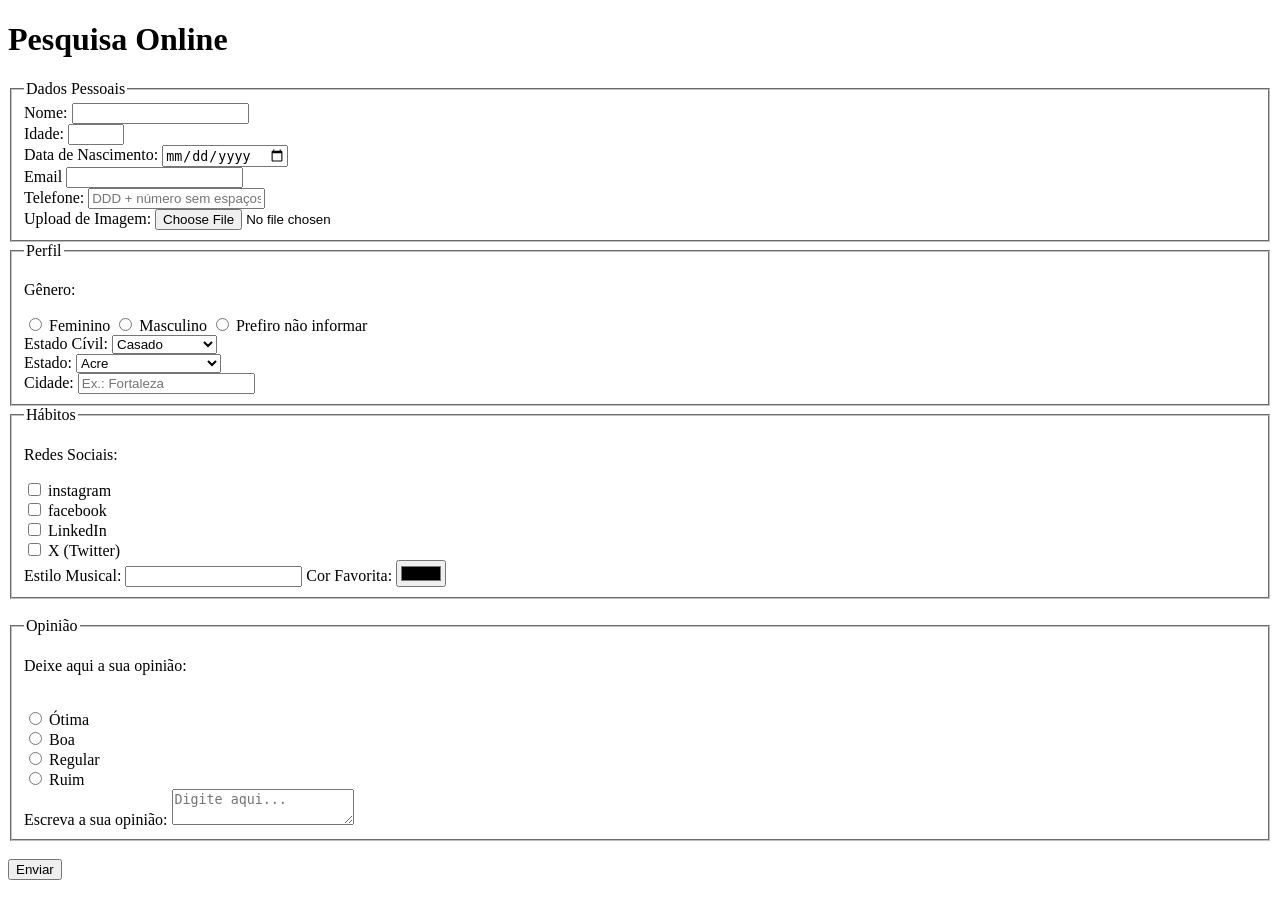
==== index.html @ bfe57c3b "Adiciona ssessao de opiniao" ====
<!DOCTYPE html>
<html lang="pt-br">
<head>
    <meta charset="UTF-8">
    <meta name="viewport" content="width=device-width, initial-scale=1.0">
    <title>Pesquisa Culturama</title>
</head>
<body>
    <header>
        <h1>Pesquisa Online</h1>
    </header>
    <section>
        <form action="" method="get">
            <fieldset>
                <!-- DADOS PESSOAIS -->

                <legend>Dados Pessoais</legend>
                <label for="name">Nome:</label>
                <input id="name" name="userName" required>
                <br>
                <label for="age">Idade:</label>
                <input id="age" type="number" name="userAge" min="12" max="100" required>
                <br>
                <label for="birthDate">Data de Nascimento:</label>
                <input id="birthDate" type="date" name="birthDate">
                <br>
                <label for="email">Email</label>
                <input id="email" type="email" name="userEmail" required>
                <br>
                <label for="phone">Telefone:</label>
                <input id="phone" type="tel" name="userPhoneNumber" pattern="[0-9]{11}" placeholder="DDD + número sem espaços ou hífens">
                <br>
                <label for="file">Upload de Imagem:</label>
                <input id="file" type="file" accept="image/*" name="userImage">
                <br>
            </fieldset>

            <fieldset>
                <legend>Perfil</legend>

                <p>Gênero:</p>
                <input id="genderFemale" type="radio" name="userGender" value="Feminino">
                <label for="genderFemale">Feminino</label>

                <input id="genderMale" type="radio" name="userGender" value="Masculino">
                <label for="genderMale">Masculino</label>
                
                <input id="genderNotInformed" type="radio" name="userGender" value="notInFormed">
                <label for="genderNotInformed">Prefiro não informar</label>
                <br>

                <label for="marital">Estado Cívil:</label>
                <select id="marital" name="maritalStatus" required>
                    <option value="casado">Casado</option>
                    <option value="solteiro">solteiro</option>
                    <option value="divorciado">Divorciado</option>
                    <option value="uniaoEstavel">União Estavel</option>
                </select>
                <br>

                <label for="state">Estado:</label>
                <select id="state" name="userState" required>
                <option value="acre">Acre</option>
                <option value="alagoas">Alagoas</option>
                <option value="amapa">Amapá</option>
                <option value="amazonas">Amazonas</option>
                <option value="bahia">Bahia</option>
                <option value="ceara">Ceará</option>
                <option value="distrito_Federal">Distrito Federal</option>
                <option value="espirito_Santo">Espirito Santo</option>
                <option value="goias">Goiás</option>
                <option value="maranhao">Maranhão</option>
                <option value="mato_Grosso_do_Sul">Mato Grosso do Sul</option>
                <option value="mato_Grosso">Mato Grosso</option>
                <option value="minas_Gerais">Minas Gerais</option>
                <option value="para">Pará</option>
                <option value="paraiba">Paraíba</option>
                <option value="parana">Paraná</option>
                <option value="pernambuco">Pernambuco</option>
                <option value="piaui">Piauí</option>
                <option value="rio_de_Janeiro">Rio de Janeiro</option>
                <option value="rio_Grande_do_Norte">Rio Grande do Norte</option>
                <option value="rio_Grande_do_Sul">Rio Grande do Sul</option>
                <option value="rondonia">Rondônia</option>
                <option value="roraima">Roraima</option>
                <option value="santa_Catarina">Santa Catarina</option>
                <option value="sao_Paulo">São Paulo</option>
                <option value="sergipe">Sergipe</option>
                <option value="tocantins">Tocantins</option>
            </select>
            <br>

            <label for="city">Cidade:</label>
            <input id="city" type="text" id="userCity" name="userCity" autocomplete="address-level2" placeholder="Ex.: Fortaleza">
            </fieldset>

            <fieldset>
                <legend>Hábitos</legend>
                <p>Redes Sociais:</p>
                <input id="instagram" type="checkbox" name="social" value="instagram">
                <label for="instagram">instagram</label>
                <br>
                <input id="facebook" type="checkbox" name="social" value="facebook">
                <label for="facebook">facebook </label>
                <br>
                <input id="linkedin" type="checkbox" name="social" value="linkedin">
                <label for="linkedin">LinkedIn </label>
                <br>
                <input id="x" type="checkbox" name="social" value="x">
                <label for="x">X (Twitter)</label>
                <br>

                <!--<p>Estilo Musical</p>
                <input id="rock" type="checkbox" name="music" value="rock">
                <label for="rock">Rock</label>
                <br>
                <input id="pop" type="checkbox" name="music" value="pop">
                <label for="pop">Pop</label>
                <br>
                <input id="hipHop" type="checkbox" name="music" value="hipHop">
                <label for="hipHop">Hip Hop</label>
                <br>
                <input id="samba" type="checkbox" name="music" value="samba">
                <label for="samba">Samba</label>
                <br>
                <input id="forro" type="checkbox" name="music" value="forro">
                <label for="forro">Forró</label>
                <br>
                <label for="other">Outros</label>
                <input id="other"  name="otherMusic">  -->

                <label for="musicStyle">Estilo Musical:</label>
                <input list="styleType" id="musicStyle" type="text" name="userMusicStyle">
                <datalist id="styleType">
                    <option value="Rock">
                    <option value="Pop">
                    <option value="Hip Hop">
                    <option value="Samba">
                    <option value="Forró">
                </datalist>

                <label for="favoriteColor">Cor Favorita:</label>
                <input id="favoriteColor" type="color" name="userFavoriteColor">
            </fieldset>
                <br>

                <fieldset>
                    <legend>Opinião</legend>
                    <p>Deixe aqui a sua opinião:</p>
                    <br>

                    <input type="radio" id="veryGood" name="userOpinion" value="otimo">
                    <label for="veryGood">Ótima</label>
                    <br>
                    <input type="radio" id="good" name="userOpinion" value="boa">
                    <label for="good">Boa</label>
                    <br>
                    <input type="radio" id="regular" name="userOpinion" value="regular">
                    <label for="regular">Regular</label>
                    <br>
                    <input type="radio" id="bad" name="userOpinion" value="ruim">
                    <label for="bad">Ruim</label>
                    <br>

                    <label for="comment">Escreva a sua opinião:</label>
                    <textarea name="userComment" id="comment" placeholder="Digite aqui..."></textarea>
                
            </fieldset>
            <br>

            <button type="submit">Enviar</button>
        </form>
    </section>
    
</body>
</html>
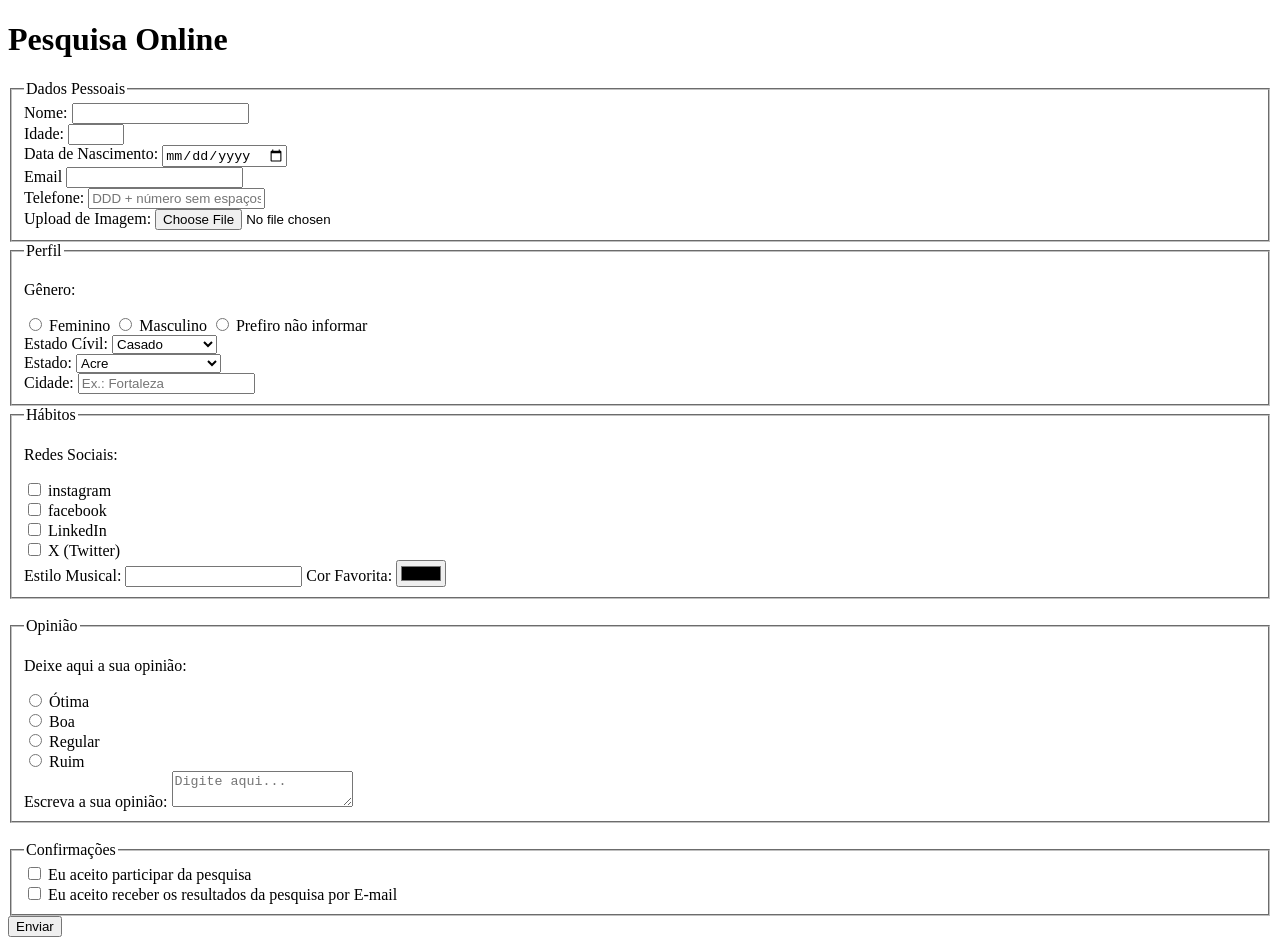
==== commit 7fd5f7b2: "adicona botão limpar e adiciona confirmações de termos" ====
--- a/index.html
+++ b/index.html
@@ -147,7 +147,6 @@
                 <fieldset>
                     <legend>Opinião</legend>
                     <p>Deixe aqui a sua opinião:</p>
-                    <br>
 
                     <input type="radio" id="veryGood" name="userOpinion" value="otimo">
                     <label for="veryGood">Ótima</label>
@@ -168,6 +167,15 @@
             </fieldset>
             <br>
 
+            <fieldset>
+                <legend>Confirmações</legend>
+                <input type="checkbox" id="userLgpd" name="userLgpd" value="accepted" required>
+                <label for="userLgpd">Eu aceito participar da pesquisa</label><br>
+
+                <input type="checkbox" id="getResult" name="userGetResult" value="accepted" required>
+                <label for="getResult">Eu aceito receber os resultados da pesquisa por E-mail</label><br>
+            </fieldset>
+
             <button type="submit">Enviar</button>
         </form>
     </section>
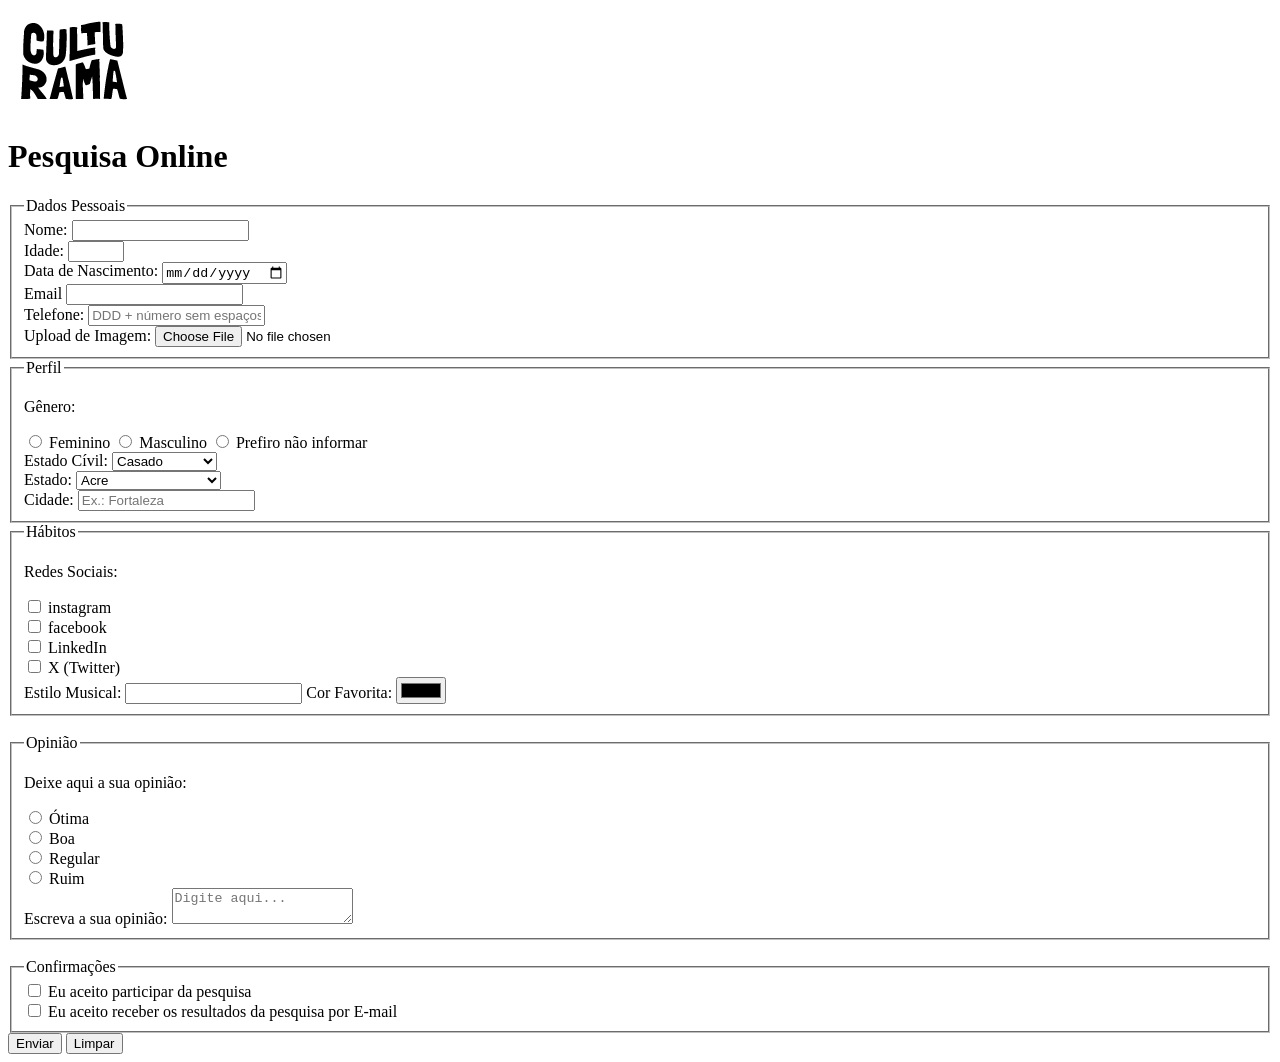
==== commit fd3c8db2: "Adiciona familias de fontes" ====
--- a/index.html
+++ b/index.html
@@ -3,10 +3,19 @@
 <head>
     <meta charset="UTF-8">
     <meta name="viewport" content="width=device-width, initial-scale=1.0">
+
+    <link rel="icon" href="culturama-favico.png">
+
+    <link rel="preconnect" href="https://fonts.googleapis.com">
+    <link rel="preconnect" href="https://fonts.gstatic.com" crossorigin>
+    <link href="https://fonts.googleapis.com/css2?family=Fjalla+One&family=Work+Sans&display=swap" rel="stylesheet">
+
     <title>Pesquisa Culturama</title>
+
 </head>
 <body>
     <header>
+        <img src="/img/logo-culturama.png" alt="Logo culturama">
         <h1>Pesquisa Online</h1>
     </header>
     <section>
@@ -177,6 +186,7 @@
             </fieldset>
 
             <button type="submit">Enviar</button>
+            <button type="reset">Limpar</button>
         </form>
     </section>
     
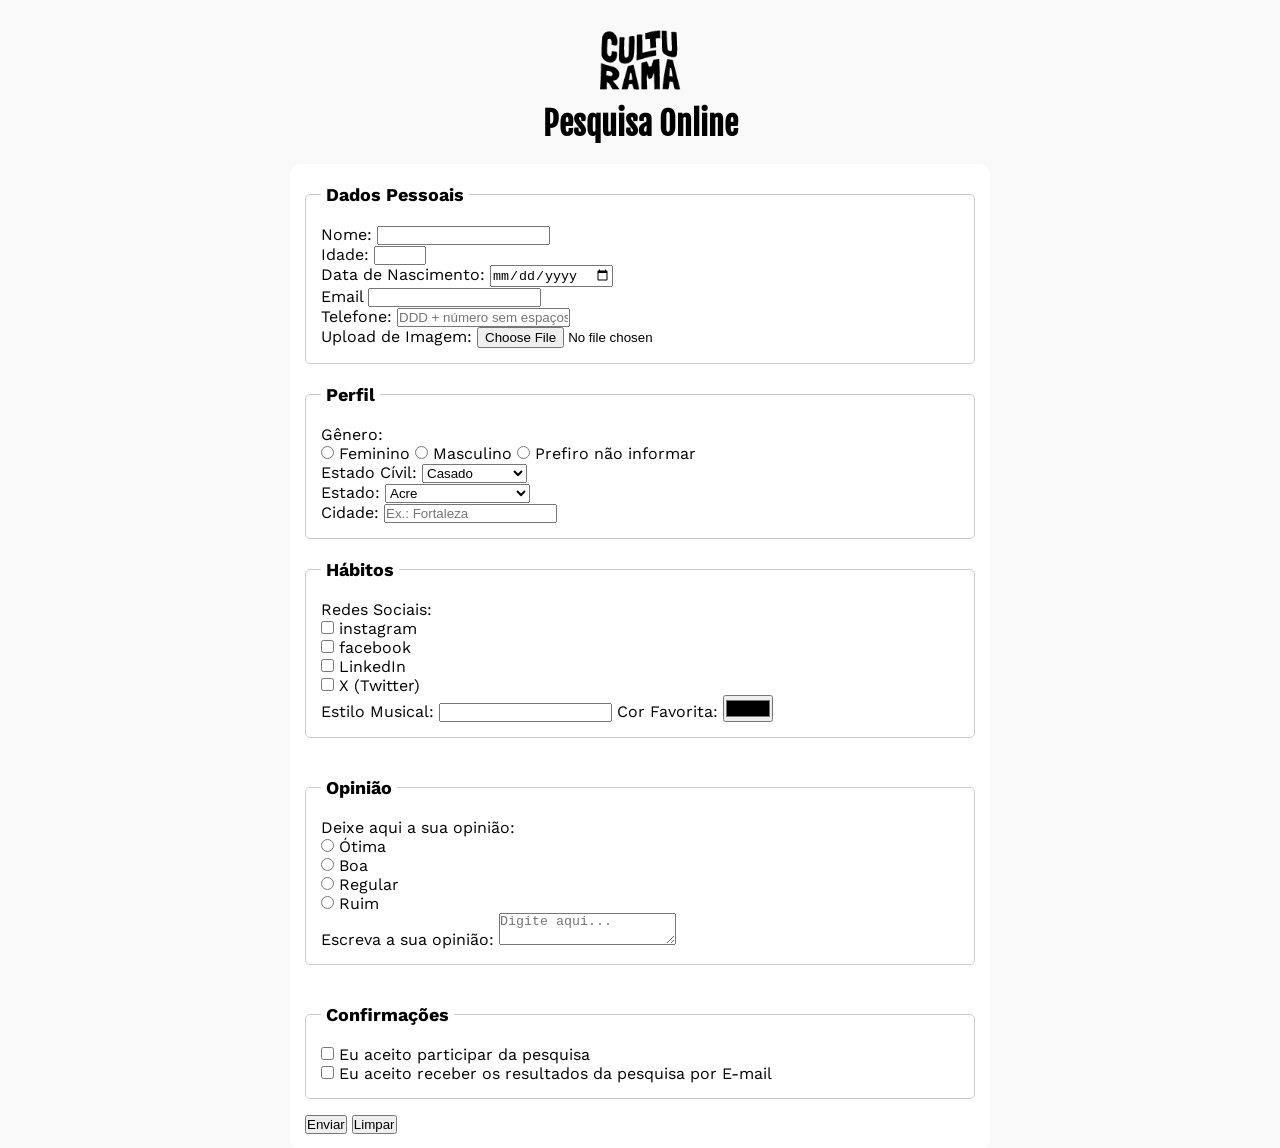
==== commit 6884434e: "Ajuste o estilo deixando mais bonito e agradavel a leitura e no momento da pesquisa" ====
--- a/index.html
+++ b/index.html
@@ -5,7 +5,7 @@
     <meta name="viewport" content="width=device-width, initial-scale=1.0">
 
     <link rel="icon" href="culturama-favico.png">
-
+    <link rel="stylesheet" href="/css/style.css">
     <link rel="preconnect" href="https://fonts.googleapis.com">
     <link rel="preconnect" href="https://fonts.gstatic.com" crossorigin>
     <link href="https://fonts.googleapis.com/css2?family=Fjalla+One&family=Work+Sans&display=swap" rel="stylesheet">
@@ -14,144 +14,145 @@
 
 </head>
 <body>
-    <header>
+    <main>
+        <header>
         <img src="/img/logo-culturama.png" alt="Logo culturama">
         <h1>Pesquisa Online</h1>
-    </header>
-    <section>
-        <form action="" method="get">
-            <fieldset>
+        </header>
+        <section>
+            <form action="" method="get">
+                <fieldset>
                 <!-- DADOS PESSOAIS -->
 
-                <legend>Dados Pessoais</legend>
-                <label for="name">Nome:</label>
-                <input id="name" name="userName" required>
-                <br>
-                <label for="age">Idade:</label>
-                <input id="age" type="number" name="userAge" min="12" max="100" required>
-                <br>
-                <label for="birthDate">Data de Nascimento:</label>
-                <input id="birthDate" type="date" name="birthDate">
-                <br>
-                <label for="email">Email</label>
-                <input id="email" type="email" name="userEmail" required>
-                <br>
-                <label for="phone">Telefone:</label>
-                <input id="phone" type="tel" name="userPhoneNumber" pattern="[0-9]{11}" placeholder="DDD + número sem espaços ou hífens">
-                <br>
-                <label for="file">Upload de Imagem:</label>
-                <input id="file" type="file" accept="image/*" name="userImage">
-                <br>
-            </fieldset>
+                    <legend>Dados Pessoais</legend>
+                    <label for="name">Nome:</label>
+                    <input id="name" name="userName" required>
+                    <br>
+                    <label for="age">Idade:</label>
+                    <input id="age" type="number" name="userAge" min="12" max="100" required>
+                    <br>
+                    <label for="birthDate">Data de Nascimento:</label>
+                    <input id="birthDate" type="date" name="birthDate">
+                    <br>
+                    <label for="email">Email</label>
+                    <input id="email" type="email" name="userEmail" required>
+                    <br>
+                    <label for="phone">Telefone:</label>
+                    <input id="phone" type="tel" name="userPhoneNumber" pattern="[0-9]{11}" placeholder="DDD + número sem espaços ou hífens">
+                    <br>
+                    <label for="file">Upload de Imagem:</label>
+                    <input id="file" type="file" accept="image/*" name="userImage">
+                    <br>
+                </fieldset>
 
-            <fieldset>
-                <legend>Perfil</legend>
+                <fieldset>
+                    <legend>Perfil</legend>
 
-                <p>Gênero:</p>
-                <input id="genderFemale" type="radio" name="userGender" value="Feminino">
-                <label for="genderFemale">Feminino</label>
+                    <p>Gênero:</p>
+                    <input id="genderFemale" type="radio" name="userGender" value="Feminino">
+                    <label for="genderFemale">Feminino</label>
 
-                <input id="genderMale" type="radio" name="userGender" value="Masculino">
-                <label for="genderMale">Masculino</label>
-                
-                <input id="genderNotInformed" type="radio" name="userGender" value="notInFormed">
-                <label for="genderNotInformed">Prefiro não informar</label>
-                <br>
+                    <input id="genderMale" type="radio" name="userGender" value="Masculino">
+                    <label for="genderMale">Masculino</label>
 
-                <label for="marital">Estado Cívil:</label>
-                <select id="marital" name="maritalStatus" required>
-                    <option value="casado">Casado</option>
-                    <option value="solteiro">solteiro</option>
-                    <option value="divorciado">Divorciado</option>
-                    <option value="uniaoEstavel">União Estavel</option>
+                    <input id="genderNotInformed" type="radio" name="userGender" value="notInFormed">
+                    <label for="genderNotInformed">Prefiro não informar</label>
+                    <br>
+
+                    <label for="marital">Estado Cívil:</label>
+                    <select id="marital" name="maritalStatus" required>
+                        <option value="casado">Casado</option>
+                        <option value="solteiro">solteiro</option>
+                        <option value="divorciado">Divorciado</option>
+                        <option value="uniaoEstavel">União Estavel</option>
+                    </select>
+                    <br>
+
+                    <label for="state">Estado:</label>
+                    <select id="state" name="userState" required>
+                    <option value="acre">Acre</option>
+                    <option value="alagoas">Alagoas</option>
+                    <option value="amapa">Amapá</option>
+                    <option value="amazonas">Amazonas</option>
+                    <option value="bahia">Bahia</option>
+                    <option value="ceara">Ceará</option>
+                    <option value="distrito_Federal">Distrito Federal</option>
+                    <option value="espirito_Santo">Espirito Santo</option>
+                    <option value="goias">Goiás</option>
+                    <option value="maranhao">Maranhão</option>
+                    <option value="mato_Grosso_do_Sul">Mato Grosso do Sul</option>
+                    <option value="mato_Grosso">Mato Grosso</option>
+                    <option value="minas_Gerais">Minas Gerais</option>
+                    <option value="para">Pará</option>
+                    <option value="paraiba">Paraíba</option>
+                    <option value="parana">Paraná</option>
+                    <option value="pernambuco">Pernambuco</option>
+                    <option value="piaui">Piauí</option>
+                    <option value="rio_de_Janeiro">Rio de Janeiro</option>
+                    <option value="rio_Grande_do_Norte">Rio Grande do Norte</option>
+                    <option value="rio_Grande_do_Sul">Rio Grande do Sul</option>
+                    <option value="rondonia">Rondônia</option>
+                    <option value="roraima">Roraima</option>
+                    <option value="santa_Catarina">Santa Catarina</option>
+                    <option value="sao_Paulo">São Paulo</option>
+                    <option value="sergipe">Sergipe</option>
+                    <option value="tocantins">Tocantins</option>
                 </select>
                 <br>
 
-                <label for="state">Estado:</label>
-                <select id="state" name="userState" required>
-                <option value="acre">Acre</option>
-                <option value="alagoas">Alagoas</option>
-                <option value="amapa">Amapá</option>
-                <option value="amazonas">Amazonas</option>
-                <option value="bahia">Bahia</option>
-                <option value="ceara">Ceará</option>
-                <option value="distrito_Federal">Distrito Federal</option>
-                <option value="espirito_Santo">Espirito Santo</option>
-                <option value="goias">Goiás</option>
-                <option value="maranhao">Maranhão</option>
-                <option value="mato_Grosso_do_Sul">Mato Grosso do Sul</option>
-                <option value="mato_Grosso">Mato Grosso</option>
-                <option value="minas_Gerais">Minas Gerais</option>
-                <option value="para">Pará</option>
-                <option value="paraiba">Paraíba</option>
-                <option value="parana">Paraná</option>
-                <option value="pernambuco">Pernambuco</option>
-                <option value="piaui">Piauí</option>
-                <option value="rio_de_Janeiro">Rio de Janeiro</option>
-                <option value="rio_Grande_do_Norte">Rio Grande do Norte</option>
-                <option value="rio_Grande_do_Sul">Rio Grande do Sul</option>
-                <option value="rondonia">Rondônia</option>
-                <option value="roraima">Roraima</option>
-                <option value="santa_Catarina">Santa Catarina</option>
-                <option value="sao_Paulo">São Paulo</option>
-                <option value="sergipe">Sergipe</option>
-                <option value="tocantins">Tocantins</option>
-            </select>
-            <br>
+                <label for="city">Cidade:</label>
+                <input id="city" type="text" id="userCity" name="userCity" autocomplete="address-level2" placeholder="Ex.: Fortaleza">
+                </fieldset>
 
-            <label for="city">Cidade:</label>
-            <input id="city" type="text" id="userCity" name="userCity" autocomplete="address-level2" placeholder="Ex.: Fortaleza">
-            </fieldset>
+                <fieldset>
+                    <legend>Hábitos</legend>
+                    <p>Redes Sociais:</p>
+                    <input id="instagram" type="checkbox" name="social" value="instagram">
+                    <label for="instagram">instagram</label>
+                    <br>
+                    <input id="facebook" type="checkbox" name="social" value="facebook">
+                    <label for="facebook">facebook </label>
+                    <br>
+                    <input id="linkedin" type="checkbox" name="social" value="linkedin">
+                    <label for="linkedin">LinkedIn </label>
+                    <br>
+                    <input id="x" type="checkbox" name="social" value="x">
+                    <label for="x">X (Twitter)</label>
+                    <br>
 
-            <fieldset>
-                <legend>Hábitos</legend>
-                <p>Redes Sociais:</p>
-                <input id="instagram" type="checkbox" name="social" value="instagram">
-                <label for="instagram">instagram</label>
-                <br>
-                <input id="facebook" type="checkbox" name="social" value="facebook">
-                <label for="facebook">facebook </label>
-                <br>
-                <input id="linkedin" type="checkbox" name="social" value="linkedin">
-                <label for="linkedin">LinkedIn </label>
-                <br>
-                <input id="x" type="checkbox" name="social" value="x">
-                <label for="x">X (Twitter)</label>
-                <br>
+                    <!--<p>Estilo Musical</p>
+                    <input id="rock" type="checkbox" name="music" value="rock">
+                    <label for="rock">Rock</label>
+                    <br>
+                    <input id="pop" type="checkbox" name="music" value="pop">
+                    <label for="pop">Pop</label>
+                    <br>
+                    <input id="hipHop" type="checkbox" name="music" value="hipHop">
+                    <label for="hipHop">Hip Hop</label>
+                    <br>
+                    <input id="samba" type="checkbox" name="music" value="samba">
+                    <label for="samba">Samba</label>
+                    <br>
+                    <input id="forro" type="checkbox" name="music" value="forro">
+                    <label for="forro">Forró</label>
+                    <br>
+                    <label for="other">Outros</label>
+                    <input id="other"  name="otherMusic">  -->
 
-                <!--<p>Estilo Musical</p>
-                <input id="rock" type="checkbox" name="music" value="rock">
-                <label for="rock">Rock</label>
-                <br>
-                <input id="pop" type="checkbox" name="music" value="pop">
-                <label for="pop">Pop</label>
-                <br>
-                <input id="hipHop" type="checkbox" name="music" value="hipHop">
-                <label for="hipHop">Hip Hop</label>
-                <br>
-                <input id="samba" type="checkbox" name="music" value="samba">
-                <label for="samba">Samba</label>
-                <br>
-                <input id="forro" type="checkbox" name="music" value="forro">
-                <label for="forro">Forró</label>
-                <br>
-                <label for="other">Outros</label>
-                <input id="other"  name="otherMusic">  -->
+                    <label for="musicStyle">Estilo Musical:</label>
+                    <input list="styleType" id="musicStyle" type="text" name="userMusicStyle">
+                    <datalist id="styleType">
+                        <option value="Rock">
+                        <option value="Pop">
+                        <option value="Hip Hop">
+                        <option value="Samba">
+                        <option value="Forró">
+                    </datalist>
 
-                <label for="musicStyle">Estilo Musical:</label>
-                <input list="styleType" id="musicStyle" type="text" name="userMusicStyle">
-                <datalist id="styleType">
-                    <option value="Rock">
-                    <option value="Pop">
-                    <option value="Hip Hop">
-                    <option value="Samba">
-                    <option value="Forró">
-                </datalist>
-
-                <label for="favoriteColor">Cor Favorita:</label>
-                <input id="favoriteColor" type="color" name="userFavoriteColor">
-            </fieldset>
-                <br>
+                    <label for="favoriteColor">Cor Favorita:</label>
+                    <input id="favoriteColor" type="color" name="userFavoriteColor">
+                </fieldset>
+                    <br>
 
                 <fieldset>
                     <legend>Opinião</legend>
@@ -173,22 +174,23 @@
                     <label for="comment">Escreva a sua opinião:</label>
                     <textarea name="userComment" id="comment" placeholder="Digite aqui..."></textarea>
                 
-            </fieldset>
-            <br>
+                </fieldset>
+                <br>
 
-            <fieldset>
-                <legend>Confirmações</legend>
-                <input type="checkbox" id="userLgpd" name="userLgpd" value="accepted" required>
-                <label for="userLgpd">Eu aceito participar da pesquisa</label><br>
+                <fieldset>
+                    <legend>Confirmações</legend>
+                    <input type="checkbox" id="userLgpd" name="userLgpd" value="accepted" required>
+                    <label for="userLgpd">Eu aceito participar da pesquisa</label><br>
 
-                <input type="checkbox" id="getResult" name="userGetResult" value="accepted" required>
-                <label for="getResult">Eu aceito receber os resultados da pesquisa por E-mail</label><br>
-            </fieldset>
+                    <input type="checkbox" id="getResult" name="userGetResult" value="accepted" required>
+                    <label for="getResult">Eu aceito receber os resultados da pesquisa por E-mail</label><br>
+                </fieldset>
 
-            <button type="submit">Enviar</button>
-            <button type="reset">Limpar</button>
-        </form>
-    </section>
+                <button type="submit">Enviar</button>
+                <button type="reset">Limpar</button>
+            </form>
+        </section>
+    </main>
     
 </body>
 </html>
--- a/css/style.css
+++ b/css/style.css
@@ -0,0 +1,49 @@
+* {
+    margin: 0;
+    padding: 0;
+    box-sizing: border-box;
+} 
+
+body {
+    background-color: #f9f9f9;
+    font-family: "Work Sans", sans-serif;
+}
+
+main {
+    width: 100%;
+    max-width: 700px;
+    margin: 0 auto;
+   
+}
+
+header {
+    text-align: center;
+    margin: 20px;
+}
+
+img {
+    width: 100px;  
+}
+
+h1 {
+    font-family: "fjalla one", sans-serif;
+}
+
+form {
+    background: #ffffff;
+    padding: 15px;
+    border-radius: 10px;
+}
+
+fieldset {
+    padding: 15px;
+    border: 1px solid #cccccc;
+    border-radius: 5px;
+    margin-bottom: 15px;
+}
+
+legend {
+    font-weight: bold;
+    font-size: 18px;
+    padding:  5px;
+}
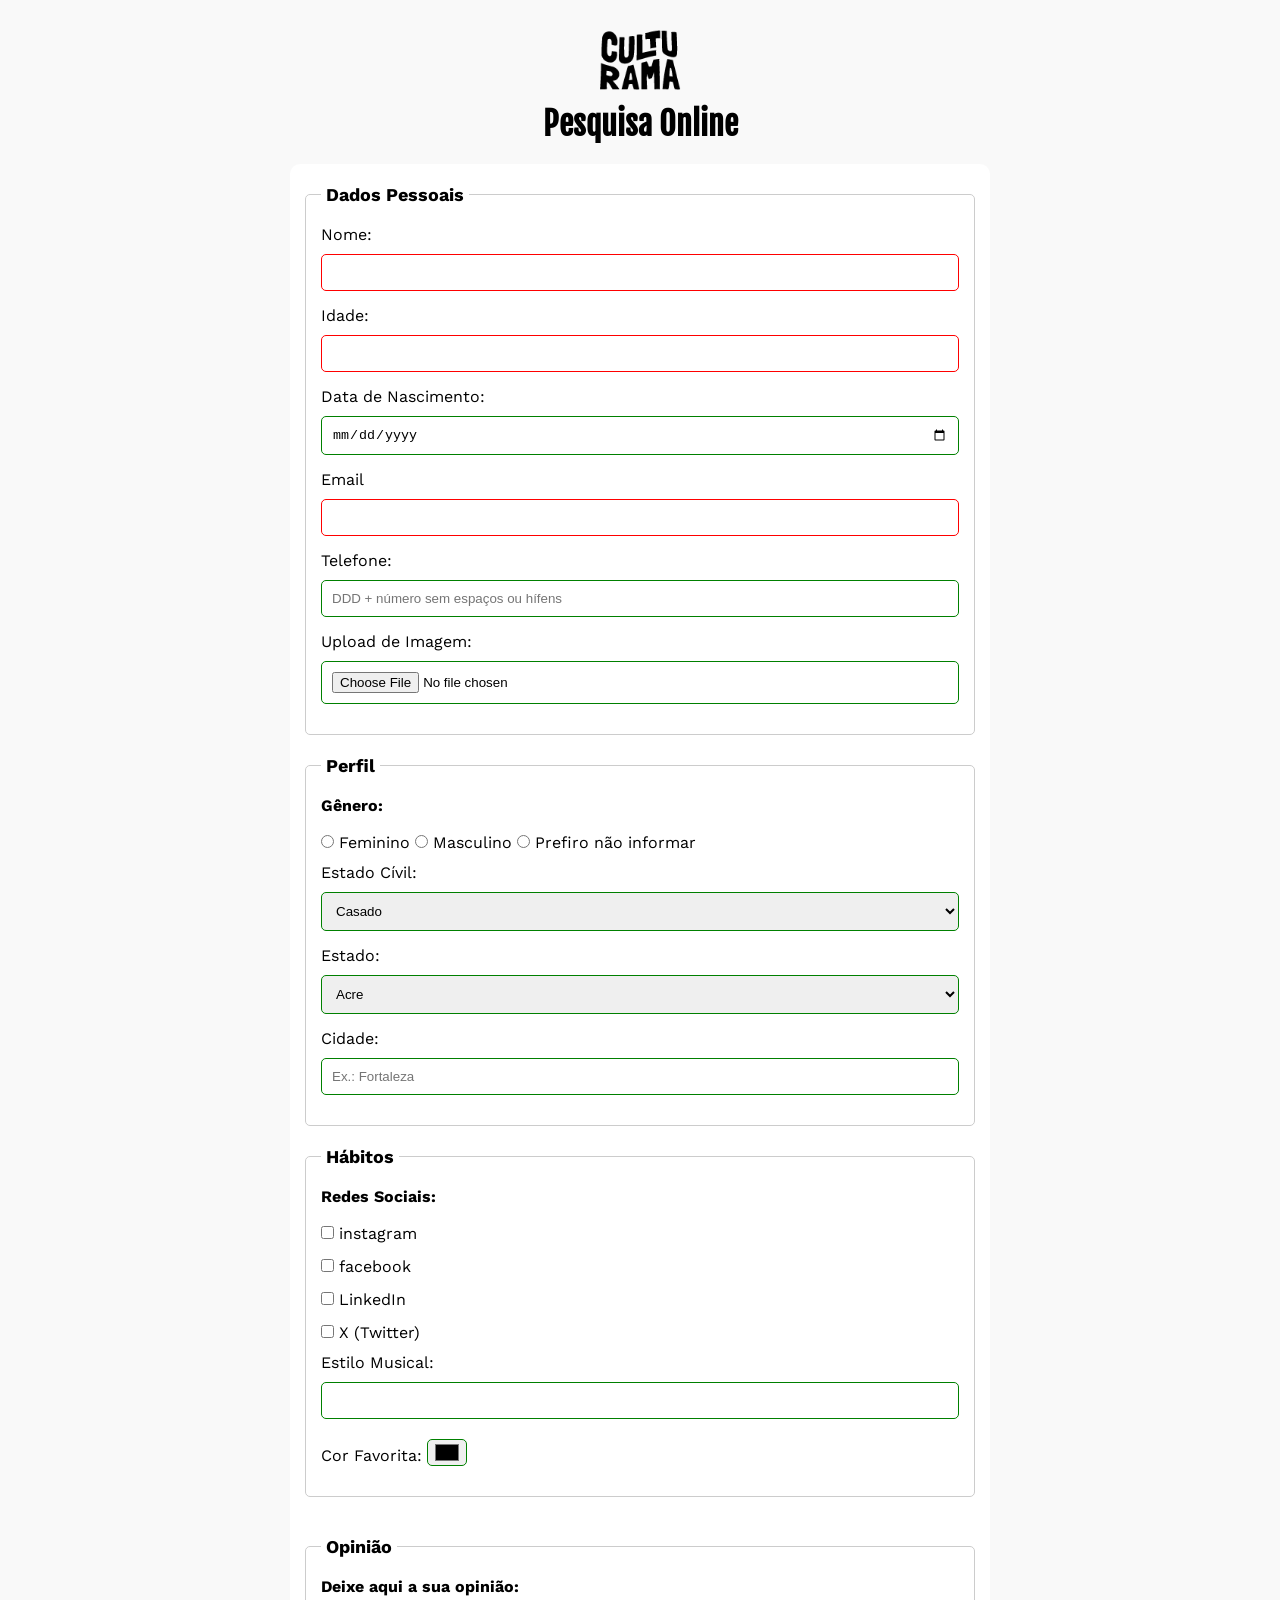
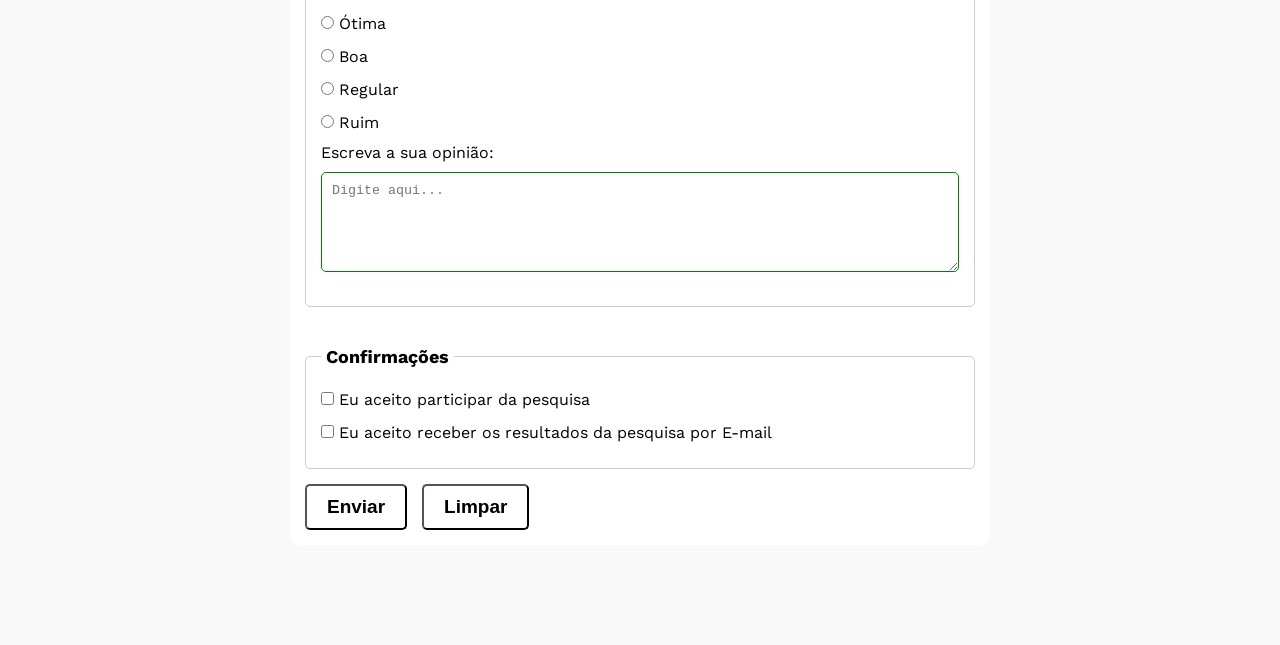
==== commit 7c65b1b2: "finalizando com accessibility" ====
--- a/index.html
+++ b/index.html
@@ -20,7 +20,7 @@
         <h1>Pesquisa Online</h1>
         </header>
         <section>
-            <form action="" method="get">
+            <form action="sucesso.html" method="get">
                 <fieldset>
                 <!-- DADOS PESSOAIS -->
 
--- a/css/style.css
+++ b/css/style.css
@@ -33,6 +33,7 @@
     background: #ffffff;
     padding: 15px;
     border-radius: 10px;
+    margin-bottom: 100px;
 }
 
 fieldset {
@@ -46,4 +47,82 @@
     font-weight: bold;
     font-size: 18px;
     padding:  5px;
-}+}
+
+label {
+    display: inline-block;
+    margin-bottom: 5px;
+}
+
+p {
+    margin-bottom: 15px;
+    font-weight: bold;
+}
+
+input, select, textarea {
+    width: 100%;
+    padding: 10px;
+    margin-top: 5px;
+    margin-bottom: 15px;
+    border: 1px solid #cccccc;
+    border-radius: 5px;     
+}
+
+textarea {
+    min-height: 100px;
+}
+
+input[type="radio"],
+input[type="checkbox"] {
+    width: auto;
+}
+
+input[type="color"] {
+    width: 40px;
+    padding: 0 5px;
+}
+
+input:invalid,
+select:invalid,
+textarea:invalid {
+    border-color: red;
+}
+
+input:valid,
+select:valid,
+textarea:valid {
+    border-color: green;
+}
+
+button[type="submit"] {
+    background-color: white;
+    color: black;
+    font-weight: bold;
+    font-size: 19px;
+    padding: 10px 20px;
+    border-radius: 5px;
+    cursor: pointer;
+    margin-right: 10px;
+    cursor: pointer;
+}
+
+button[type="submit"]:hover {
+    background-color: #45a049;
+    color: white;
+}
+
+button[type="reset"] {
+    background-color: white;
+    color: black;
+    font-weight: bold;
+    font-size: 19px;
+    padding: 10px 20px;
+    border-radius: 5px;
+    cursor: pointer;
+}
+
+button[type="reset"]:hover {
+    background-color: #da190b;
+    color: white;
+}
+
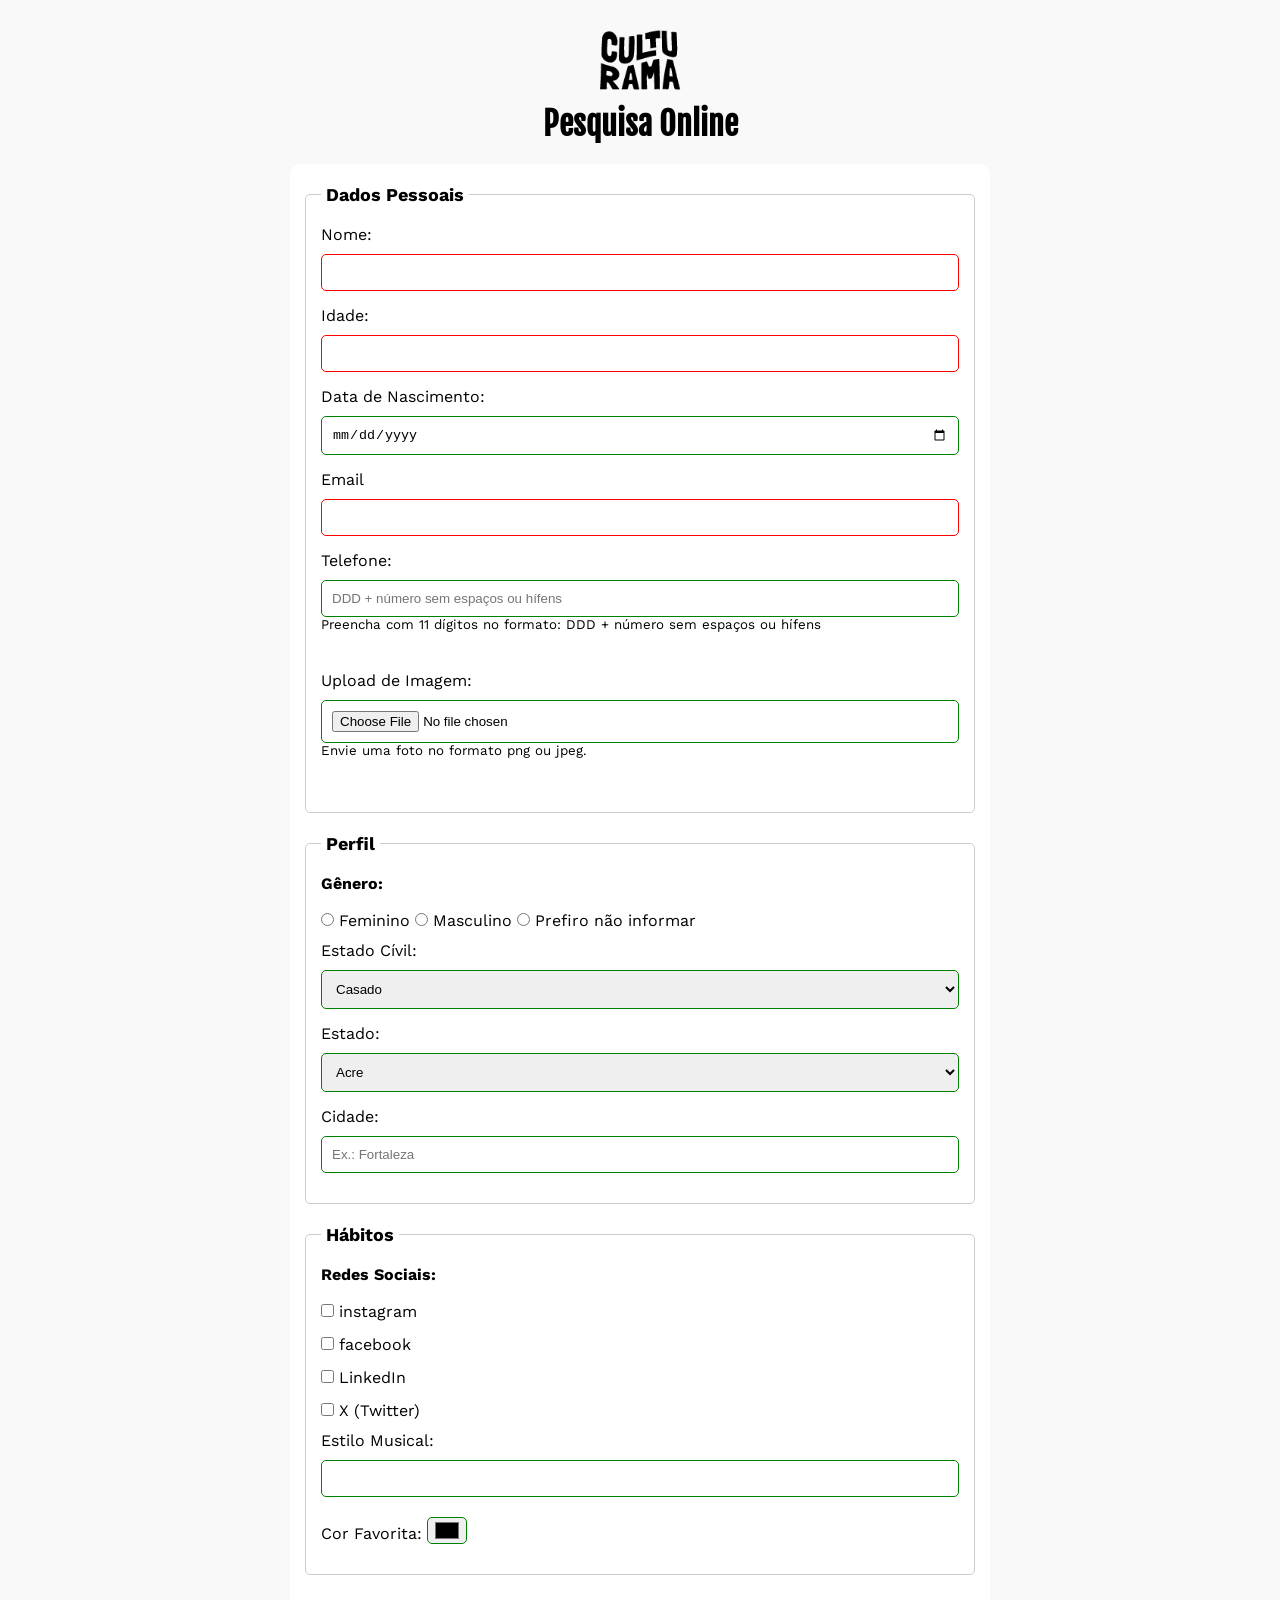
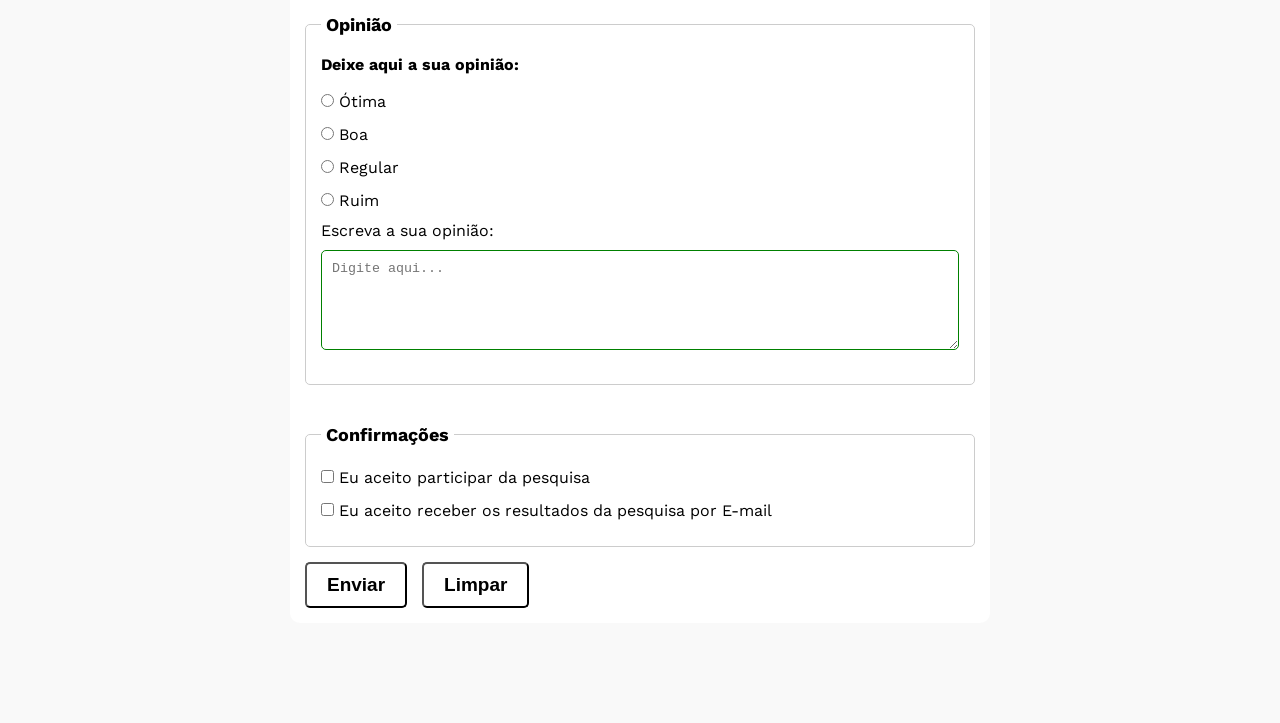
==== commit 9c10a7a4: "Adiciona área ao campo de telefone" ====
--- a/index.html
+++ b/index.html
@@ -5,7 +5,7 @@
     <meta name="viewport" content="width=device-width, initial-scale=1.0">
 
     <link rel="icon" href="culturama-favico.png">
-    <link rel="stylesheet" href="/css/style.css">
+    <link rel="stylesheet" href="style.css">
     <link rel="preconnect" href="https://fonts.googleapis.com">
     <link rel="preconnect" href="https://fonts.gstatic.com" crossorigin>
     <link href="https://fonts.googleapis.com/css2?family=Fjalla+One&family=Work+Sans&display=swap" rel="stylesheet">
@@ -38,10 +38,12 @@
                     <input id="email" type="email" name="userEmail" required>
                     <br>
                     <label for="phone">Telefone:</label>
-                    <input id="phone" type="tel" name="userPhoneNumber" pattern="[0-9]{11}" placeholder="DDD + número sem espaços ou hífens">
+                    <input id="phone" type="tel" name="userPhoneNumber" pattern="[0-9]{11}" placeholder="DDD + número sem espaços ou hífens" aria-describedby="phoneHelp">
+                    <small id="phoneHelp">Preencha com 11 dígitos no formato: DDD + número sem espaços ou hífens</small>
                     <br>
                     <label for="file">Upload de Imagem:</label>
-                    <input id="file" type="file" accept="image/*" name="userImage">
+                    <input id="file" type="file" accept="image/*" name="userImage" aria-describedby="imageHelp">
+                    <small id="imageHelp">Envie uma foto no formato png ou jpeg.</small>
                     <br>
                 </fieldset>
 
@@ -120,25 +122,6 @@
                     <label for="x">X (Twitter)</label>
                     <br>
 
-                    <!--<p>Estilo Musical</p>
-                    <input id="rock" type="checkbox" name="music" value="rock">
-                    <label for="rock">Rock</label>
-                    <br>
-                    <input id="pop" type="checkbox" name="music" value="pop">
-                    <label for="pop">Pop</label>
-                    <br>
-                    <input id="hipHop" type="checkbox" name="music" value="hipHop">
-                    <label for="hipHop">Hip Hop</label>
-                    <br>
-                    <input id="samba" type="checkbox" name="music" value="samba">
-                    <label for="samba">Samba</label>
-                    <br>
-                    <input id="forro" type="checkbox" name="music" value="forro">
-                    <label for="forro">Forró</label>
-                    <br>
-                    <label for="other">Outros</label>
-                    <input id="other"  name="otherMusic">  -->
-
                     <label for="musicStyle">Estilo Musical:</label>
                     <input list="styleType" id="musicStyle" type="text" name="userMusicStyle">
                     <datalist id="styleType">
--- a/style.css
+++ b/style.css
@@ -0,0 +1,138 @@
+* {
+    margin: 0;
+    padding: 0;
+    box-sizing: border-box;
+} 
+
+body {
+    background-color: #f9f9f9;
+    font-family: "Work Sans", sans-serif;
+}
+
+main {
+    width: 100%;
+    max-width: 700px;
+    margin: 0 auto;
+   
+}
+
+header {
+    text-align: center;
+    margin: 20px;
+}
+
+img {
+    width: 100px;  
+}
+
+h1 {
+    font-family: "fjalla one", sans-serif;
+}
+
+form {
+    background: #ffffff;
+    padding: 15px;
+    border-radius: 10px;
+    margin-bottom: 100px;
+}
+
+fieldset {
+    padding: 15px;
+    border: 1px solid #cccccc;
+    border-radius: 5px;
+    margin-bottom: 15px;
+}
+
+legend {
+    font-weight: bold;
+    font-size: 18px;
+    padding:  5px;
+}
+
+label {
+    display: inline-block;
+    margin-bottom: 5px;
+}
+
+input[type="tel"],
+input[type="file"] {
+    margin-bottom: 0px;
+}
+
+small {
+    display: block;
+    margin-bottom: 20px;
+}
+
+p {
+    margin-bottom: 15px;
+    font-weight: bold;
+}
+
+input, select, textarea {
+    width: 100%;
+    padding: 10px;
+    margin-top: 5px;
+    margin-bottom: 15px;
+    border: 1px solid #cccccc;
+    border-radius: 5px;     
+}
+
+textarea {
+    min-height: 100px;
+}
+
+input[type="radio"],
+input[type="checkbox"] {
+    width: auto;
+}
+
+input[type="color"] {
+    width: 40px;
+    padding: 0 5px;
+}
+
+input:invalid,
+select:invalid,
+textarea:invalid {
+    border-color: red;
+}
+
+input:valid,
+select:valid,
+textarea:valid {
+    border-color: green;
+}
+
+button[type="submit"] {
+    background-color: white;
+    color: black;
+    font-weight: bold;
+    font-size: 19px;
+    padding: 10px 20px;
+    border-radius: 5px;
+    cursor: pointer;
+    margin-right: 10px;
+    cursor: pointer;
+}
+
+button[type="submit"]:hover {
+    background-color: #45a049;
+    color: white;
+}
+
+button[type="reset"] {
+    background-color: white;
+    color: black;
+    font-weight: bold;
+    font-size: 19px;
+    padding: 10px 20px;
+    border-radius: 5px;
+    cursor: pointer;
+}
+
+button[type="reset"]:hover {
+    background-color: #da190b;
+    color: white;
+}
+
